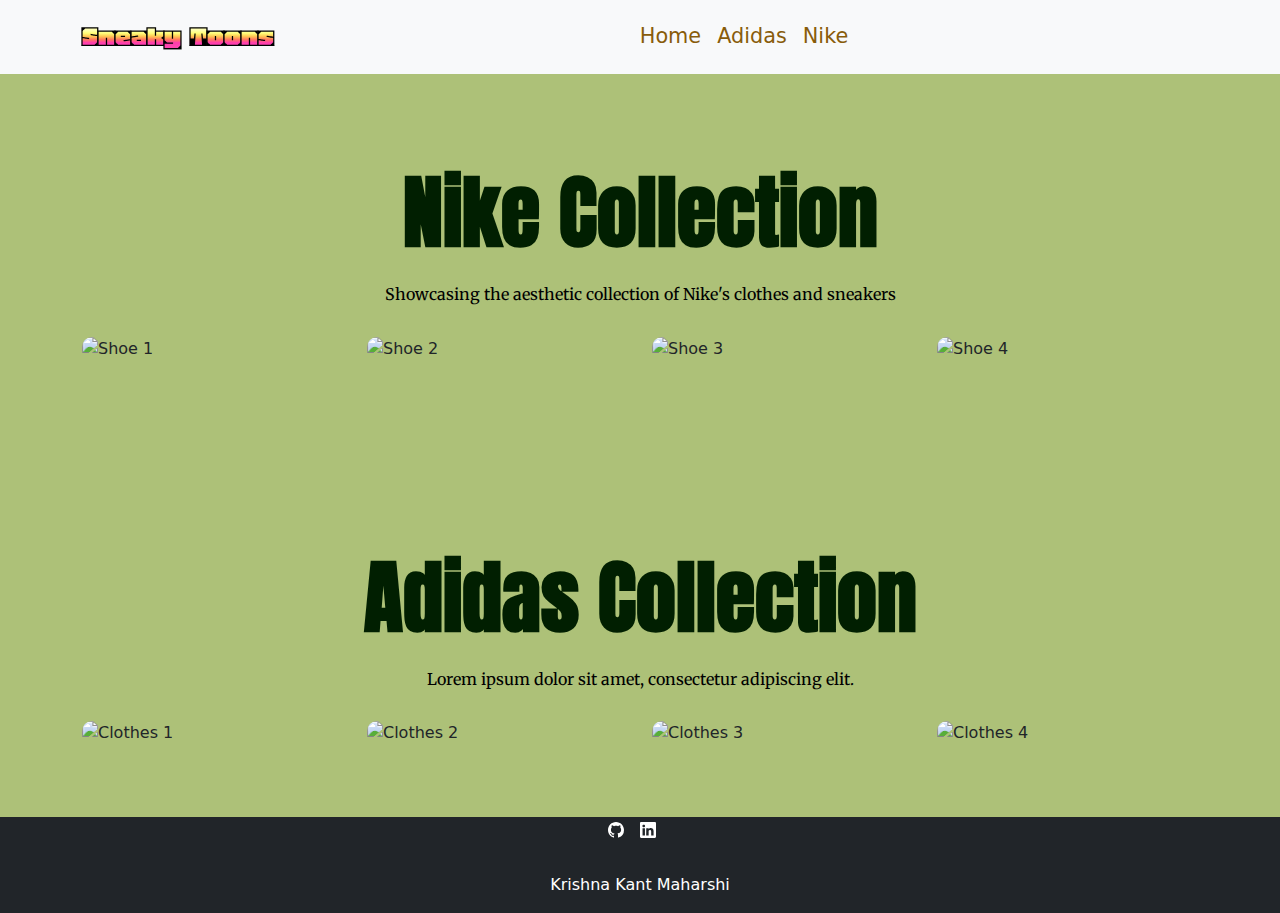
==== index.html @ d0709e01 "Add files via upload" ====
<!DOCTYPE html>
<html lang="en">
<head>
    <meta charset="UTF-8">
    <meta http-equiv="X-UA-Compatible" content="IE=edge">
    <meta name="viewport" content="width=device-width, initial-scale=1.0">
    <link rel="stylesheet" href="https://cdn.jsdelivr.net/npm/bootstrap@5.3.0/dist/css/bootstrap.min.css">
    <link rel="stylesheet" href="style.css">
    <title>Demo</title>
</head>
<body>

<!-- Navbar -->
<nav class="navbar navbar-expand-lg navbar-light bg-light fixed-top">
    <div class="container">
        <a class="navbar-brand" href="#">Sneaky Toons</a>
        <button class="navbar-toggler" type="button" data-bs-toggle="collapse" data-bs-target="#navbarNav" aria-controls="navbarNav" aria-expanded="false" aria-label="Toggle navigation">
            <span class="navbar-toggler-icon"></span>
        </button>
        <div class="collapse navbar-collapse justify-content-center" id="navbarNav">
            <ul class="navbar-nav">
                <li class="nav-item active">
                    <a class="nav-link" href="#">Home</a>
                </li>
                <li class="nav-item">
                    <a class="nav-link" href="adidas.html">Adidas</a>
                </li>
                <li class="nav-item">
                    <a class="nav-link" href="nike.html">Nike</a>
                </li>
            </ul>
        </div>
    </div>
</nav>

<!-- Shoes Collection -->
<div class="container collection-container mt-4">
    <div class="text-center">
        <div class="collection-heading">Nike Collection</div>
        <div class="collection-subheading text-black">Showcasing the aesthetic collection of Nike's clothes and sneakers </div>
    </div>

    <div class="row">
        <!-- Image 1 -->
        <div class="col-md-3 mb-4">
            <div class="image-container">
                <img src="https://i.pinimg.com/564x/f5/f0/5e/f5f05efc55fd5ae6eeb9a43b7b7bd448.jpg" alt="Shoe 1" class="img-fluid">
            </div>
        </div>
        <!-- Image 2 -->
        <div class="col-md-3 mb-4">
            <div class="image-container">
                <img src="https://i.pinimg.com/564x/16/fb/83/16fb83d1a1eb8a774eee9e743c3b8924.jpg" alt="Shoe 2" class="img-fluid">
            </div>
        </div>
        <!-- Image 3 -->
        <div class="col-md-3 mb-4">
            <div class="image-container">
                <img src="https://i.pinimg.com/736x/bf/ba/04/bfba04f02f8251f758077ea315c67147.jpg" alt="Shoe 3" class="img-fluid">
            </div>
        </div>
        <!-- Image 4 -->
        <div class="col-md-3 mb-4">
            <div class="image-container">
                <img src="https://i.pinimg.com/564x/40/db/85/40db8509d6503858d049398d309a2299.jpg" alt="Shoe 4" class="img-fluid">
            </div>
        </div>
    </div>
</div>

<!-- Clothes Collection -->
<div class="container collection-container mt-4">
    <div class="text-center">
        <div class="collection-heading">Adidas Collection</div>
        <div class="collection-subheading text-black">Lorem ipsum dolor sit amet, consectetur adipiscing elit.</div>
    </div>

    <div class="row">
        <!-- Image 1 -->
        <div class="col-md-3 mb-4">
            <div class="image-container">
                <img src="https://i.pinimg.com/564x/2f/c4/4f/2fc44f60e9da5894662f0107ae1cd51a.jpg" alt="Clothes 1" class="img-fluid" >
            </div>
        </div>
        <!-- Image 2 -->
        <div class="col-md-3 mb-4">
            <div class="image-container">
                <img src="https://i.pinimg.com/564x/77/f8/be/77f8beda6f626b6bcd2541e012414322.jpg" alt="Clothes 2" class="img-fluid">
            </div>
        </div>
        <!-- Image 3 -->
        <div class="col-md-3 mb-4">
            <div class="image-container">
                <img src="https://i.pinimg.com/564x/3c/17/b0/3c17b05b9791aa3960a7536cbb96b909.jpg" alt="Clothes 3" class="img-fluid">
            </div>
        </div>
        <!-- Image 4 -->
        <div class="col-md-3 mb-4">
            <div class="image-container">
                <img src="https://i.pinimg.com/564x/7a/5f/47/7a5f472aad35cad492daa092073c80a8.jpg" alt="Clothes 4" class="img-fluid">
            </div>
        </div>
    </div>
</div>

<footer class="page-footer font-small bg-dark text-white mt-5">
    <div class="d-flex justify-content-center pb-3">
        <a href="https://www.github.com/krishn404/" class="text-white me-3">
            <svg xmlns="http://www.w3.org/2000/svg" width="16" height="16" fill="currentColor" class="bi bi-github" viewBox="0 0 16 16">
                <path d="M8 0C3.58 0 0 3.58 0 8c0 3.54 2.29 6.53 5.47 7.59.4.07.55-.17.55-.38 0-.19-.01-.82-.01-1.49-2.01.37-2.53-.49-2.69-.94-.09-.23-.48-.94-.82-1.13-.28-.15-.68-.52-.01-.53.63-.01 1.08.58 1.23.82.72 1.21 1.87.87 2.33.66.07-.52.28-.87.51-1.07-1.78-.2-3.64-.89-3.64-3.95 0-.87.31-1.59.82-2.15-.08-.2-.36-1.02.08-2.12 0 0 .67-.21 2.2.82.64-.18 1.32-.27 2-.27s1.36.09 2 .27c1.53-1.04 2.2-.82 2.2-.82.44 1.1.16 1.92.08 2.12.51.56.82 1.27.82 2.15 0 3.07-1.87 3.75-3.65 3.95.29.25.54.73.54 1.48 0 1.07-.01 1.93-.01 2.2 0 .21.15.46.55.38A8.01 8.01 0 0 0 16 8c0-4.42-3.58-8-8-8"/>
            </svg>
        </a>
        <a href="https://www.linkedin.com/in/krishn404/" class="text-white me-3">
            <svg xmlns="http://www.w3.org/2000/svg" width="16" height="16" fill="currentColor" class="bi bi-linkedin" viewBox="0 0 16 16">
                <path d="M0 1.146C0 .513.526 0 1.175 0h13.65C15.474 0 16 .513 16 1.146v13.708c0 .633-.526 1.146-1.175 1.146H1.175C.526 16 0 15.487 0 14.854zm4.943 12.248V6.169H2.542v7.225zm-1.2-8.212c.837 0 1.358-.554 1.358-1.248-.015-.709-.52-1.248-1.342-1.248S2.4 3.226 2.4 3.934c0 .694.521 1.248 1.327 1.248zm4.908 8.212V9.359c0-.216.016-.432.08-.586.173-.431.568-.878 1.232-.878.869 0 1.216.662 1.216 1.634v3.865h2.401V9.25c0-2.22-1.184-3.252-2.764-3.252-1.274 0-1.845.7-2.165 1.193v.025h-.016l.016-.025V6.169h-2.4c.03.678 0 7.225 0 7.225z"/>
            </svg>
        </a>
    </div>

    <div class="footer-copyright text-center py-3">
        Krishna Kant Maharshi
    </div>
</footer>

<script src="https://cdn.jsdelivr.net/npm/bootstrap@5.3.0/dist/js/bootstrap.bundle.min.js"></script>
</body>
</html>
---- style.css ----
@import url('https://fonts.googleapis.com/css2?family=Anton&family=Honk&family=Merriweather:ital@1&display=swap');
body{
    background-color: #adc178;
}
.navbar-nav .nav-link {
    color:#885c0a;
    font-size: 1.3rem;
}
.navbar-nav .nav-link:hover {
    color: #56682c;
    background-color:#deefb7;
  }
.navbar-brand{
    font-family: 'Honk', system-ui;
    font-size: 2em;
}
.collection-container {
    margin-top: 50px;
    padding-top: 10%;
}
.collection-subheading{
    font-family: 'Merriweather', serif;
    
}
.collection-heading {
    font-size: 80px;
    font-weight: bold;
    font-family: 'Anton', sans-serif;
    color: rgb(1, 31, 1);
}
img{
    border-radius: 10px;
}
.collection-subheading {
    margin-top: 10px;
    margin-bottom: 30px;
    font-size: 16px;
    color: #777;
}

.image-container {
    position: relative;
    overflow: hidden;
}

.image-container img {
    transition: transform 0.5s ease;
}

.image-container:hover img {
    transform: scale(1.2);
}
.text-centre{
    padding-top:10% ;
}
.col-md-3:nth-child(4) .image-container img {
    height: 390px; /* Adjust to your desired height */
  }
  /* Example for smaller screens */
@media (max-width: 768px) {
    .image-container {
      text-align: center; /* Center images on smaller screens */
    }
  }

  
  /* CLOTHES*/
  .masonry-container {
    column-count: 3;
    column-gap: 1rem;
}

.masonry-item {
    margin-bottom: 1rem;
    break-inside: avoid-column;
}
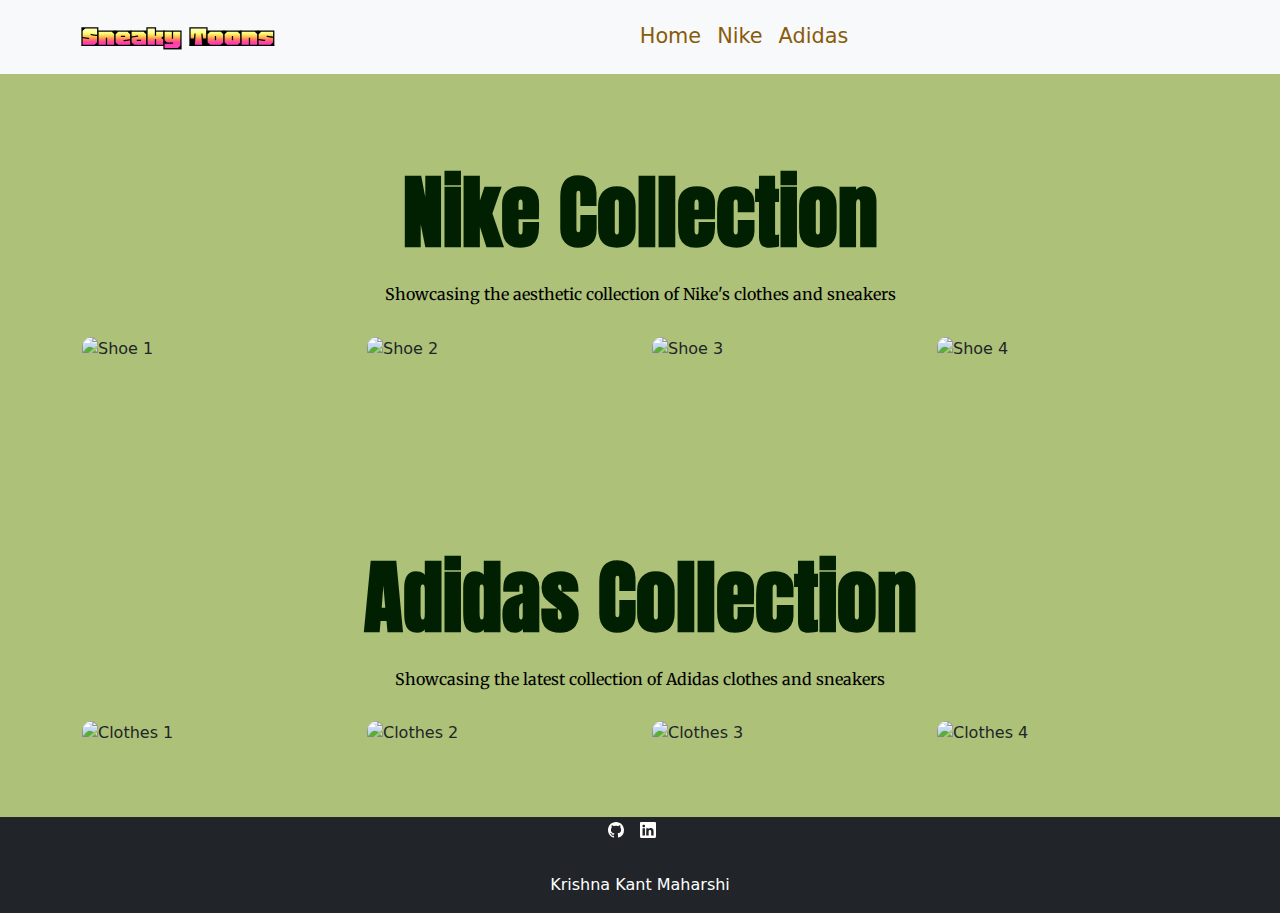
==== commit 96590d23: "Update index.html" ====
--- a/index.html
+++ b/index.html
@@ -6,7 +6,29 @@
     <meta name="viewport" content="width=device-width, initial-scale=1.0">
     <link rel="stylesheet" href="https://cdn.jsdelivr.net/npm/bootstrap@5.3.0/dist/css/bootstrap.min.css">
     <link rel="stylesheet" href="style.css">
-    <title>Demo</title>
+    <title>Sneaky Toons</title>
+    <style>
+        .image-container {
+            position: relative;
+        }
+        .overlay {
+            position: absolute;
+            top: 0;
+            left: 0;
+            width: 100%;
+            height: 100%;
+            background: rgba(0, 0, 0, 0.5);
+            color: white;
+            display: flex;
+            justify-content: center;
+            align-items: center;
+            opacity: 0;
+            transition: opacity 0.3s;
+        }
+        .image-container:hover .overlay {
+            opacity: 1;
+        }
+    </style>
 </head>
 <body>
 
@@ -23,81 +45,131 @@
                     <a class="nav-link" href="#">Home</a>
                 </li>
                 <li class="nav-item">
-                    <a class="nav-link" href="adidas.html">Adidas</a>
+                    <a class="nav-link" href="#nike">Nike</a>
                 </li>
                 <li class="nav-item">
-                    <a class="nav-link" href="nike.html">Nike</a>
+                    <a class="nav-link" href="#adidas">Adidas</a>
                 </li>
             </ul>
         </div>
     </div>
 </nav>
 
-<!-- Shoes Collection -->
-<div class="container collection-container mt-4">
+<!-- Nike Collection -->
+<div class="container collection-container mt-4" id="nike">
     <div class="text-center">
         <div class="collection-heading">Nike Collection</div>
-        <div class="collection-subheading text-black">Showcasing the aesthetic collection of Nike's clothes and sneakers </div>
+        <div class="collection-subheading text-black">Showcasing the aesthetic collection of Nike's clothes and sneakers</div>
     </div>
 
     <div class="row">
         <!-- Image 1 -->
         <div class="col-md-3 mb-4">
-            <div class="image-container">
+            <div class="image-container" data-bg-color="#ff3535b8">
                 <img src="https://i.pinimg.com/564x/f5/f0/5e/f5f05efc55fd5ae6eeb9a43b7b7bd448.jpg" alt="Shoe 1" class="img-fluid">
-            </div>
-        </div>
+                <div class="overlay">
+                    <div class="overlay-content">
+                        <h4>Shoe 1</h4>
+                        <p>$100</p>
+                    </div>
+                </div>
+            </div>
+        </div>
+        <!-- Repeat for other images... -->
         <!-- Image 2 -->
         <div class="col-md-3 mb-4">
-            <div class="image-container">
+            <div class="image-container" data-bg-color="#999EB3">
                 <img src="https://i.pinimg.com/564x/16/fb/83/16fb83d1a1eb8a774eee9e743c3b8924.jpg" alt="Shoe 2" class="img-fluid">
+                <div class="overlay">
+                    <div class="overlay-content">
+                        <h4>Shoe 2</h4>
+                        <p>$120</p>
+                    </div>
+                </div>
             </div>
         </div>
         <!-- Image 3 -->
         <div class="col-md-3 mb-4">
-            <div class="image-container">
+            <div class="image-container" data-bg-color="#507ba7">
                 <img src="https://i.pinimg.com/736x/bf/ba/04/bfba04f02f8251f758077ea315c67147.jpg" alt="Shoe 3" class="img-fluid">
+                <div class="overlay">
+                    <div class="overlay-content">
+                        <h4>Shoe 3</h4>
+                        <p>$130</p>
+                    </div>
+                </div>
             </div>
         </div>
         <!-- Image 4 -->
         <div class="col-md-3 mb-4">
-            <div class="image-container">
+            <div class="image-container" data-bg-color="#ffdd79">
                 <img src="https://i.pinimg.com/564x/40/db/85/40db8509d6503858d049398d309a2299.jpg" alt="Shoe 4" class="img-fluid">
+                <div class="overlay">
+                    <div class="overlay-content">
+                        <h4>Shoe 4</h4>
+                        <p>$140</p>
+                    </div>
+                </div>
             </div>
         </div>
     </div>
 </div>
 
-<!-- Clothes Collection -->
-<div class="container collection-container mt-4">
+<!-- Adidas Collection -->
+<div class="container collection-container mt-4" id="adidas">
     <div class="text-center">
         <div class="collection-heading">Adidas Collection</div>
-        <div class="collection-subheading text-black">Lorem ipsum dolor sit amet, consectetur adipiscing elit.</div>
+        <div class="collection-subheading text-black">Showcasing the latest collection of Adidas clothes and sneakers</div>
     </div>
 
     <div class="row">
         <!-- Image 1 -->
         <div class="col-md-3 mb-4">
-            <div class="image-container">
-                <img src="https://i.pinimg.com/564x/2f/c4/4f/2fc44f60e9da5894662f0107ae1cd51a.jpg" alt="Clothes 1" class="img-fluid" >
-            </div>
-        </div>
+            <div class="image-container" data-bg-color="#ffc072">
+                <img src="https://i.pinimg.com/564x/2f/c4/4f/2fc44f60e9da5894662f0107ae1cd51a.jpg" alt="Clothes 1" class="img-fluid">
+                <div class="overlay">
+                    <div class="overlay-content">
+                        <h4>Clothes 1</h4>
+                        <p>$80</p>
+                    </div>
+                </div>
+            </div>
+        </div>
+        <!-- Repeat for other images... -->
         <!-- Image 2 -->
         <div class="col-md-3 mb-4">
-            <div class="image-container">
+            <div class="image-container" data-bg-color="#f1863a">
                 <img src="https://i.pinimg.com/564x/77/f8/be/77f8beda6f626b6bcd2541e012414322.jpg" alt="Clothes 2" class="img-fluid">
+                <div class="overlay">
+                    <div class="overlay-content">
+                        <h4>Clothes 2</h4>
+                        <p>$90</p>
+                    </div>
+                </div>
             </div>
         </div>
         <!-- Image 3 -->
         <div class="col-md-3 mb-4">
-            <div class="image-container">
+            <div class="image-container" data-bg-color="#76A2A3">
                 <img src="https://i.pinimg.com/564x/3c/17/b0/3c17b05b9791aa3960a7536cbb96b909.jpg" alt="Clothes 3" class="img-fluid">
+                <div class="overlay">
+                    <div class="overlay-content">
+                        <h4>Clothes 3</h4>
+                        <p>$100</p>
+                    </div>
+                </div>
             </div>
         </div>
         <!-- Image 4 -->
         <div class="col-md-3 mb-4">
-            <div class="image-container">
-                <img src="https://i.pinimg.com/564x/7a/5f/47/7a5f472aad35cad492daa092073c80a8.jpg" alt="Clothes 4" class="img-fluid">
+            <div class="image-container" data-bg-color="#5f9afb">
+                <img src="https://i.pinimg.com/564x/7a/5f/47/7a5f472aad35cad492daa092073c80a8.jpg" alt="Clothes 4" style="height: 324px;" class="img-fluid">
+                <div class="overlay">
+                    <div class="overlay-content">
+                        <h4>Clothes 4</h4>
+                        <p>$110</p>
+                    </div>
+                </div>
             </div>
         </div>
     </div>
@@ -117,11 +189,27 @@
         </a>
     </div>
 
-    <div class="footer-copyright text-center py-3">
+    <div class="text-center py-3">
         Krishna Kant Maharshi
     </div>
 </footer>
 
 <script src="https://cdn.jsdelivr.net/npm/bootstrap@5.3.0/dist/js/bootstrap.bundle.min.js"></script>
+<script src="script.js"></script>
+<script>
+document.addEventListener('DOMContentLoaded', function() {
+    const imageContainers = document.querySelectorAll('.image-container');
+
+    imageContainers.forEach(container => {
+        container.addEventListener('mouseenter', function() {
+            document.body.style.backgroundColor = container.getAttribute('data-bg-color');
+        });
+
+        container.addEventListener('mouseleave', function() {
+            document.body.style.backgroundColor = '';
+        });
+    });
+});
+</script>
 </body>
 </html>
